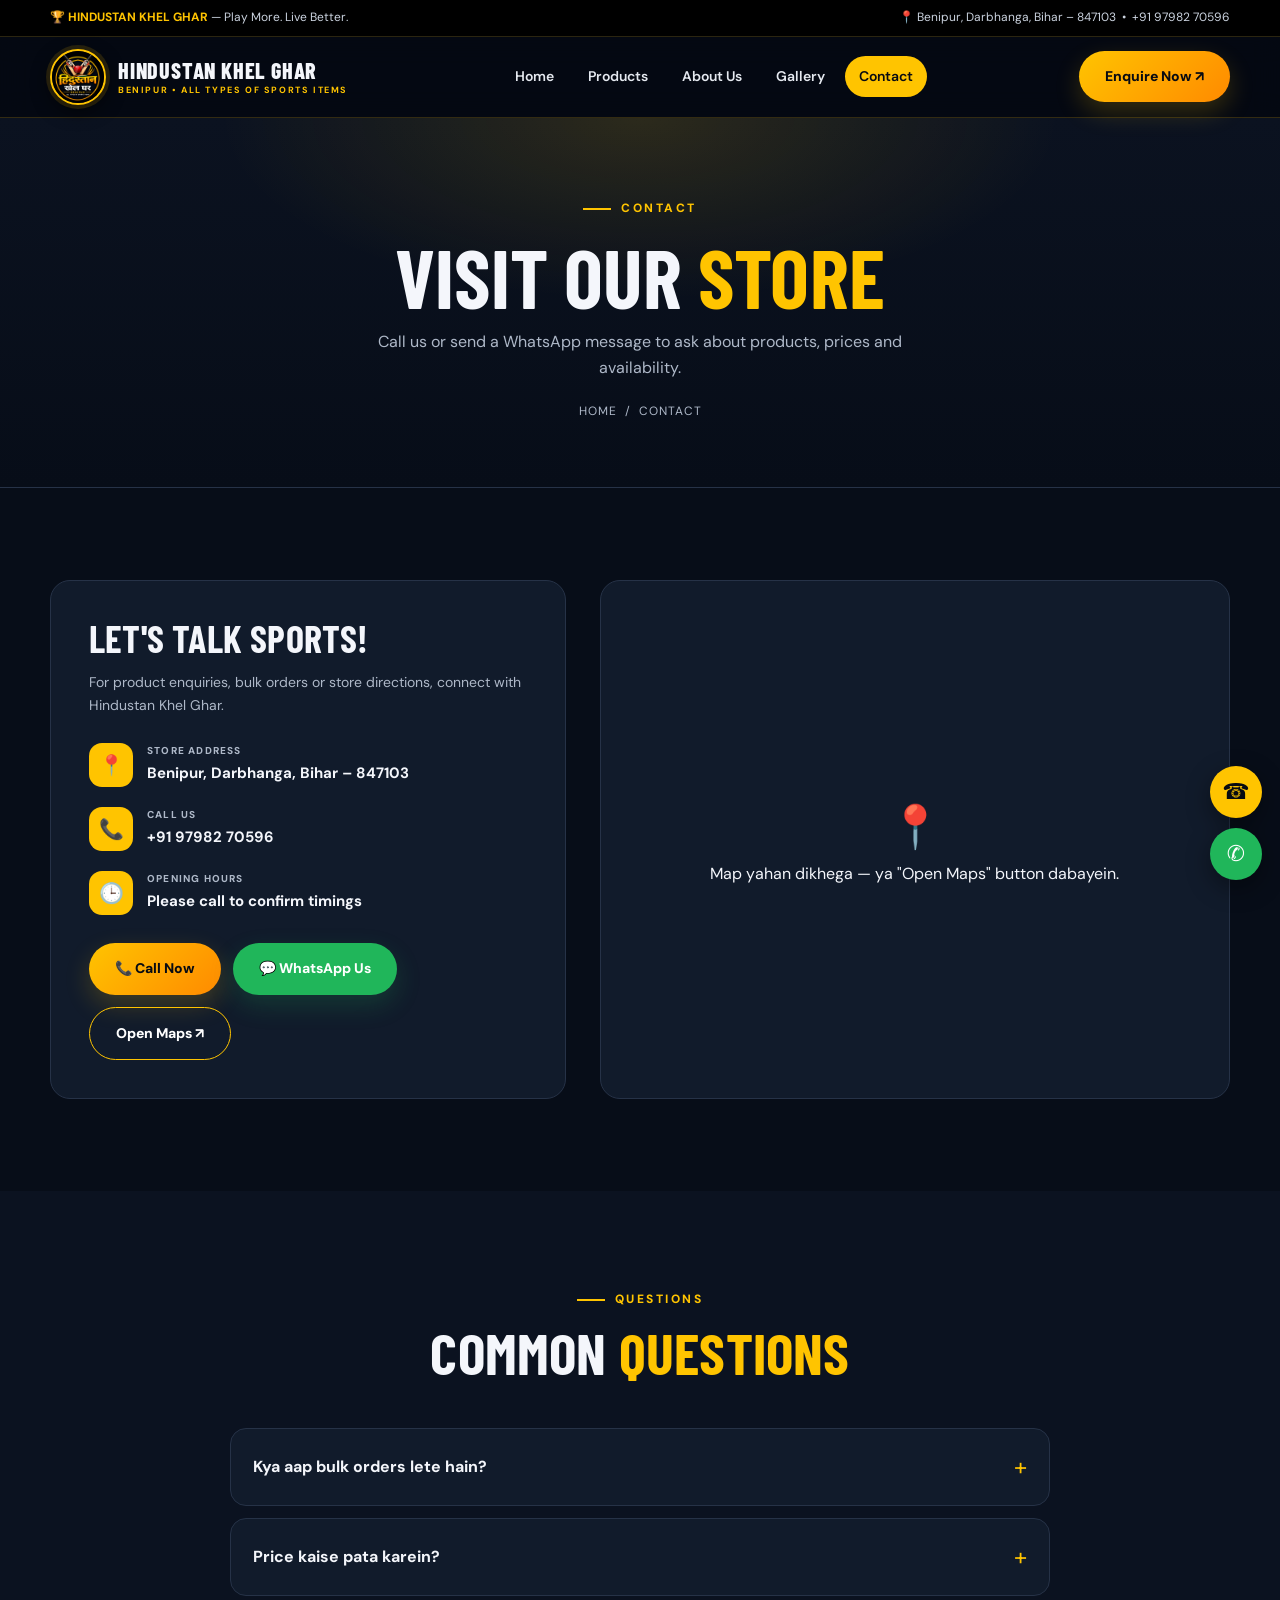
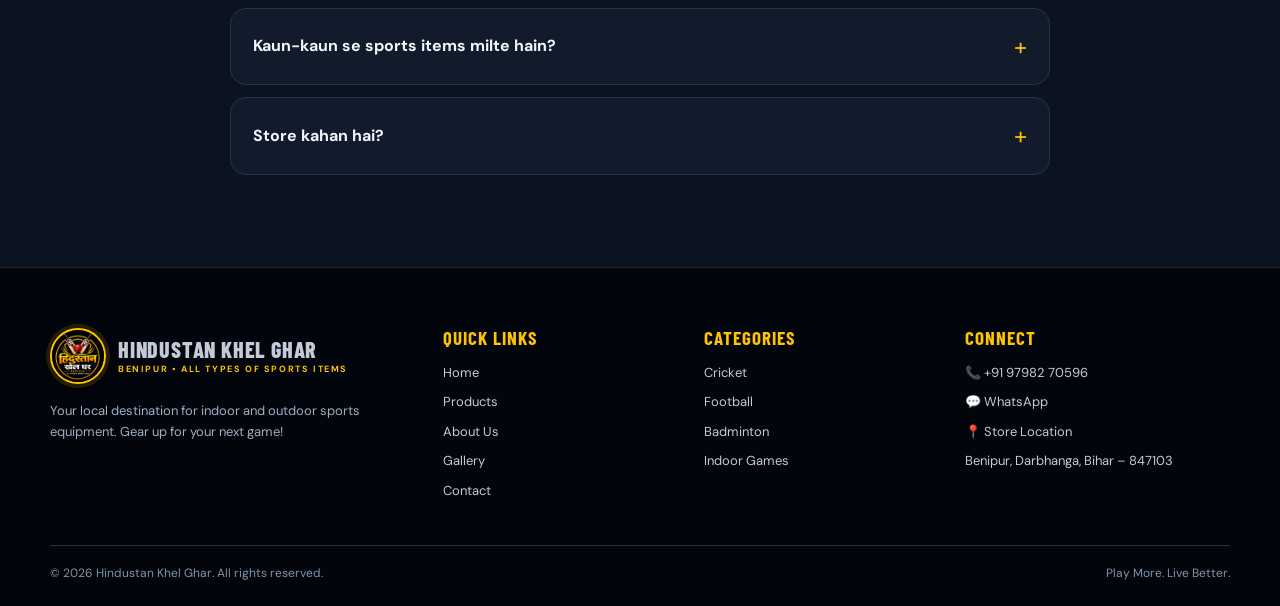
==== pages/contact.html @ 74d769e8 "first commit" ====
<!DOCTYPE html>
<html lang="en">
<head>
  <meta charset="UTF-8">
  <meta name="viewport" content="width=device-width, initial-scale=1.0">
  <meta name="theme-color" content="#050914">
  <title>Contact | Hindustan Khel Ghar Benipur</title>
  <meta name="description" content="Call or WhatsApp Hindustan Khel Ghar, Benipur, Darbhanga for product enquiries.">
  <link rel="icon" type="image/png" href="../assets/images/brand/favicon.png">
  <link rel="apple-touch-icon" href="../assets/images/brand/apple-touch-icon.png">
  <meta property="og:title" content="Contact | Hindustan Khel Ghar Benipur">
  <meta property="og:description" content="Call or WhatsApp Hindustan Khel Ghar, Benipur, Darbhanga for product enquiries.">
  <meta property="og:image" content="../assets/images/brand/logo.png">
  <link rel="preconnect" href="https://fonts.googleapis.com">
  <link rel="preconnect" href="https://fonts.gstatic.com" crossorigin>
  <link href="https://fonts.googleapis.com/css2?family=Barlow+Condensed:wght@600;700;800&family=DM+Sans:wght@400;500;600;700;800&display=swap" rel="stylesheet">
  <link rel="stylesheet" href="../assets/css/base.css">
  <link rel="stylesheet" href="../assets/css/layout.css">
  <link rel="stylesheet" href="../assets/css/components.css">
</head>
<body data-page="contact" data-root="../">
<main>
  <section class="page-banner"><div class="container">
    <span class="kicker">Contact</span>
    <h1>Visit Our <em>Store</em></h1>
    <p>Call us or send a WhatsApp message to ask about products, prices and availability.</p>
    <div class="crumbs"><a href="../index.html">Home</a> &nbsp;/&nbsp; Contact</div>
  </div></section>
  <section><div class="container"><div class="contact-grid">
    <div class="contact-info reveal"><h3>Let's Talk Sports!</h3>
      <p>For product enquiries, bulk orders or store directions, connect with Hindustan Khel Ghar.</p>
      <div class="contact-line"><span class="contact-icon">📍</span><div><small>Store Address</small><strong data-store="address"></strong></div></div>
      <div class="contact-line"><span class="contact-icon">📞</span><div><small>Call Us</small><strong data-store="phoneDisplay"></strong></div></div>
      <div class="contact-line"><span class="contact-icon">🕒</span><div><small>Opening Hours</small><strong data-store="hours"></strong></div></div>
      <div class="contact-actions"><a class="btn" href="#" data-call>📞 Call Now</a><a class="btn btn-wa" href="#" data-wa="Hello Hindustan Khel Ghar, I want to know about your sports products.">💬 WhatsApp Us</a><a class="btn-outline" href="#" data-map>Open Maps ↗</a></div>
    </div>
    <div class="map-box reveal"><div class="map-fallback"><div><div class="pin">📍</div><p>Map yahan dikhega — ya "Open Maps" button dabayein.</p></div></div>
      <iframe id="mapFrame" title="Store location map" loading="lazy" referrerpolicy="no-referrer-when-downgrade"></iframe></div>
  </div></section>

  <section class="bg-alt"><div class="container">
    <div class="section-head"><span class="kicker">Questions</span><h2>Common <em>Questions</em></h2></div>
    <div class="faq">
      <details><summary>Kya aap bulk orders lete hain?</summary><p>Haan, schools, teams aur academies ke liye bulk enquiry welcome hai. Item list aur quantity WhatsApp par bhej dein.</p></details>
      <details><summary>Price kaise pata karein?</summary><p>Products par "Price on enquiry" likha hai. Enquire button se seedha WhatsApp par puchh sakte hain ya call kar sakte hain.</p></details>
      <details><summary>Kaun-kaun se sports items milte hain?</summary><p>Cricket, football, badminton, basketball, volleyball, table tennis, indoor games aur fitness accessories — "All types of sports items".</p></details>
      <details><summary>Store kahan hai?</summary><p>Benipur, Darbhanga, Bihar – 847103.</p></details>
    </div>
  </div></section>
</main>
  <script src="../assets/js/config.js"></script>
  <script src="../assets/js/data.js"></script>
  <script src="../assets/js/main.js"></script>
</body>
</html>
---- assets/css/base.css ----
/* ==========================================================
   Hindustan Khel Ghar — base.css
   Design tokens, reset, typography
   ========================================================== */
:root{
  --bg:#070d18;
  --bg-2:#0b1220;
  --surface:#111b2b;
  --surface-2:#16233a;
  --line:#263247;
  --gold:#ffc400;
  --gold-2:#ff8a00;
  --gold-soft:#ffd84d;
  --text:#f4f6fb;
  --muted:#aeb8c8;
  --green:#20b65a;
  --radius:20px;
  --shadow:0 18px 50px rgba(0,0,0,.35);
  --font-head:"Barlow Condensed",system-ui,sans-serif;
  --font-body:"DM Sans",system-ui,sans-serif;
  --container:1180px;
}
*{box-sizing:border-box;margin:0;padding:0}
html{scroll-behavior:smooth;-webkit-text-size-adjust:100%}
body{font-family:var(--font-body);background:var(--bg);color:var(--text);line-height:1.65;overflow-x:hidden}
img{max-width:100%;display:block}
a{color:inherit;text-decoration:none}
button{font:inherit;cursor:pointer;border:0;background:none;color:inherit}
h1,h2,h3,h4{font-family:var(--font-head);line-height:1.05;text-transform:uppercase;letter-spacing:.2px}
.container{width:min(var(--container),calc(100% - 40px));margin-inline:auto}
section{padding:92px 0;position:relative}
.sr-only{position:absolute;width:1px;height:1px;overflow:hidden;clip:rect(0 0 0 0);white-space:nowrap}
:focus-visible{outline:2px solid var(--gold);outline-offset:3px;border-radius:6px}

.kicker{display:inline-flex;align-items:center;gap:10px;color:var(--gold);font-size:12px;letter-spacing:2.5px;font-weight:800;text-transform:uppercase}
.kicker::before{content:"";width:28px;height:2px;background:var(--gold)}
.section-head{text-align:center;max-width:680px;margin:0 auto 46px}
.section-head h2{font-size:clamp(38px,5.2vw,58px);margin:12px 0 14px}
.section-head h2 em{font-style:normal;color:var(--gold)}
.section-head p{color:var(--muted);font-size:15px}

/* reveal on scroll */
.reveal{opacity:0;transform:translateY(26px);transition:opacity .7s ease,transform .7s ease}
.reveal.in{opacity:1;transform:none}
@media (prefers-reduced-motion:reduce){
  html{scroll-behavior:auto}
  .reveal{opacity:1;transform:none;transition:none}
  *{animation:none!important}
}
@media(max-width:680px){
  .container{width:calc(100% - 30px)}
  section{padding:66px 0}
}

/* prevent decorative elements (rotated marquee, offset frames) from causing sideways scroll */
main{overflow-x:clip}
html{overflow-x:clip}
---- assets/css/layout.css ----
/* ==========================================================
   layout.css — topbar, header/nav, footer, floating buttons
   ========================================================== */
.topbar{background:#000;border-bottom:1px solid #2b2510;font-size:12px;color:#cbd3df;padding:8px 0}
.topbar .container{display:flex;justify-content:space-between;gap:14px;flex-wrap:wrap}
.topbar strong{color:var(--gold)}
.topbar a:hover{color:var(--gold)}

.site-header{position:sticky;top:0;z-index:80;background:rgba(5,9,18,.88);backdrop-filter:blur(14px);-webkit-backdrop-filter:blur(14px);border-bottom:1px solid #332b12;transition:box-shadow .3s}
.site-header.scrolled{box-shadow:0 10px 30px rgba(0,0,0,.5)}
.nav{height:80px;display:flex;align-items:center;justify-content:space-between;gap:24px}
.brand{display:flex;align-items:center;gap:12px;font-family:var(--font-head);font-weight:800;font-size:22px;letter-spacing:.8px;text-transform:uppercase;line-height:1}
.brand img{width:56px;height:56px;border-radius:50%;border:2px solid var(--gold);box-shadow:0 0 0 4px #ffc40022,0 6px 18px #000a}
.brand small{display:block;margin-top:5px;font-family:var(--font-body);font-size:9px;font-weight:700;letter-spacing:1.6px;color:var(--gold)}
.nav-links{display:flex;align-items:center;gap:6px;font-size:14px;font-weight:600}
.nav-links a{position:relative;padding:9px 14px;border-radius:999px;color:#e5e9f0;transition:.2s}
.nav-links a:hover{color:var(--gold)}
.nav-links a.active{color:#080b12;background:var(--gold)}
.menu-btn{display:none;width:44px;height:44px;border-radius:12px;border:1px solid #3a3115;color:var(--gold);font-size:22px}

/* buttons */
.btn,.btn-outline{display:inline-flex;align-items:center;justify-content:center;gap:9px;border-radius:999px;font-weight:800;font-size:14px;padding:14px 26px;transition:.25s;white-space:nowrap}
.btn{background:linear-gradient(135deg,var(--gold),var(--gold-2));color:#080b12;box-shadow:0 10px 26px #ffc40033}
.btn:hover{transform:translateY(-3px);box-shadow:0 16px 34px #ffc40055}
.btn-outline{border:1.5px solid var(--gold);color:#fff}
.btn-outline:hover{background:var(--gold);color:#080b12;transform:translateY(-3px)}
.btn-wa{background:var(--green);color:#fff;box-shadow:0 10px 26px #20b65a33}
.btn-wa:hover{box-shadow:0 16px 34px #20b65a55}

/* page banner (inner pages) */
.page-banner{padding:74px 0 66px;text-align:center;background:
  radial-gradient(600px 260px at 50% 0,#ffc40022,transparent 70%),
  linear-gradient(180deg,#0b1220,var(--bg));border-bottom:1px solid var(--line)}
.page-banner h1{font-size:clamp(46px,7vw,82px);margin:14px 0 10px}
.page-banner h1 em{font-style:normal;color:var(--gold)}
.page-banner p{color:var(--muted);max-width:560px;margin:auto}
.crumbs{margin-top:20px;font-size:12px;color:var(--muted);letter-spacing:1px;text-transform:uppercase}
.crumbs a:hover{color:var(--gold)}

/* footer */
.site-footer{background:#02050b;border-top:1px solid #2b2510;padding:60px 0 22px;color:#c3cbd8}
.footer-main{display:grid;grid-template-columns:1.6fr 1fr 1fr 1.2fr;gap:40px;padding-bottom:36px}
.footer-brand p{font-size:13px;color:#9eafc3;margin-top:16px;max-width:340px}
.site-footer h4{color:var(--gold);font-size:19px;margin-bottom:14px;letter-spacing:1px}
.site-footer li{list-style:none}
.site-footer li a,.footer-contact a,.footer-contact span{display:block;font-size:13px;color:#c3cbd8;margin:8px 0;transition:.2s}
.site-footer li a:hover,.footer-contact a:hover{color:var(--gold);padding-left:4px}
.copyright{border-top:1px solid #293142;padding-top:18px;display:flex;justify-content:space-between;gap:14px;flex-wrap:wrap;font-size:12px;color:#8294aa}

/* floating actions */
.float-actions{position:fixed;right:18px;bottom:20px;z-index:90;display:flex;flex-direction:column;gap:10px}
.float-actions a{width:52px;height:52px;border-radius:50%;display:grid;place-items:center;font-size:22px;box-shadow:0 8px 24px #0006;transition:.25s}
.float-actions a:hover{transform:scale(1.1)}
.float-call{background:var(--gold);color:#080b12}
.float-wa{background:var(--green);color:#fff}
.to-top{position:fixed;left:18px;bottom:20px;z-index:90;width:46px;height:46px;border-radius:50%;background:var(--surface);border:1px solid var(--line);color:var(--gold);font-size:18px;opacity:0;pointer-events:none;transition:.3s}
.to-top.show{opacity:1;pointer-events:auto}

.toast{position:fixed;left:50%;bottom:26px;transform:translate(-50%,20px);opacity:0;background:var(--gold);color:#080b12;padding:12px 20px;border-radius:30px;font-size:13px;font-weight:700;z-index:120;transition:.25s;pointer-events:none}
.toast.show{opacity:1;transform:translate(-50%,0)}

@media(max-width:980px){.footer-main{grid-template-columns:1fr 1fr}}
@media(max-width:860px){
  .menu-btn{display:grid;place-items:center}
  .nav{height:70px}
  .brand{font-size:18px}.brand img{width:48px;height:48px}
  .nav-cta{display:none}
  .nav-links{display:none;position:absolute;left:0;right:0;top:100%;background:#080e19;padding:16px 20px 22px;border-bottom:1px solid #332b12;flex-direction:column;align-items:stretch;gap:4px;box-shadow:0 20px 30px #0008}
  .nav-links.open{display:flex}
  .nav-links a{padding:13px 14px}
}
@media(max-width:680px){
  .topbar .container{justify-content:center;text-align:center}
  .topbar .container>span:last-child{display:none}
  .footer-main{grid-template-columns:1fr;gap:28px}
  .copyright{justify-content:center;text-align:center}
}
---- assets/css/components.css ----
/* ==========================================================
   components.css — hero, cards, grids, forms, sections
   ========================================================== */

/* ---------- HERO ---------- */
.hero{position:relative;overflow:hidden;min-height:680px;display:flex;align-items:center;isolation:isolate;
  background:#050a14}
.hero-bg{position:absolute;inset:0;z-index:-3;background:url('../images/hero/stadium-animation.gif') center/cover no-repeat;filter:blur(3px) saturate(1.2);transform:scale(1.06);opacity:.75}
.hero::before{content:"";position:absolute;inset:0;z-index:-2;background:
  radial-gradient(700px 500px at 82% 45%,#ffc40026,transparent 65%),
  linear-gradient(100deg,rgba(2,6,14,.96) 0%,rgba(3,10,22,.84) 50%,rgba(3,10,22,.5) 100%)}
.hero::after{content:"";position:absolute;inset:auto 0 0 0;height:140px;z-index:-1;background:linear-gradient(0deg,var(--bg),transparent)}
.hero-grid{display:grid;grid-template-columns:1.15fr .85fr;gap:50px;align-items:center;padding:80px 0 100px}
.eyebrow{display:inline-flex;align-items:center;gap:10px;color:var(--gold-soft);text-transform:uppercase;letter-spacing:2.6px;font-size:12px;font-weight:800;padding:8px 16px;border:1px solid #ffc40044;border-radius:999px;background:#ffc4000d}
.hero h1{font-size:clamp(52px,7.4vw,98px);font-weight:800;letter-spacing:-.5px;margin:22px 0 20px;line-height:1.02}
.hero h1 span{background:linear-gradient(135deg,var(--gold),var(--gold-2));-webkit-background-clip:text;background-clip:text;color:transparent}
.hero p.lead{font-size:17px;color:#dbe3ee;max-width:540px;margin-bottom:32px}
.hero-actions{display:flex;gap:14px;flex-wrap:wrap}
.hero-tags{display:flex;gap:10px 24px;flex-wrap:wrap;margin-top:40px;font-size:13px;font-weight:600;color:#dce6f1}
.hero-tags span::before{content:"✓";color:var(--gold);margin-right:8px;font-weight:900}

.hero-visual{position:relative;display:grid;place-items:center}
.hero-ring{position:absolute;width:112%;aspect-ratio:1;border-radius:50%;border:1px dashed #ffc40055;animation:spin 40s linear infinite}
.hero-ring.r2{width:136%;border-color:#ffffff14;animation-duration:70s;animation-direction:reverse}
.hero-logo{width:min(400px,100%);border-radius:50%;box-shadow:0 0 0 6px #ffc4001f,0 0 90px #ffc40044,0 30px 60px #000a;animation:float 6s ease-in-out infinite}
.chip{position:absolute;display:grid;place-items:center;width:62px;height:62px;border-radius:50%;background:rgba(17,27,43,.92);border:1px solid #ffc40055;font-size:28px;box-shadow:0 12px 28px #0008;animation:float 5s ease-in-out infinite}
.chip.c1{top:2%;left:2%}.chip.c2{top:14%;right:-2%;animation-delay:-1.2s}.chip.c3{bottom:8%;left:-3%;animation-delay:-2.4s}.chip.c4{bottom:0;right:6%;animation-delay:-3.4s}
@keyframes float{0%,100%{transform:translateY(0)}50%{transform:translateY(-14px)}}
@keyframes spin{to{transform:rotate(360deg)}}

/* ---------- MARQUEE ---------- */
.marquee{background:linear-gradient(135deg,var(--gold),var(--gold-2));color:#080b12;overflow:hidden;padding:14px 0;transform:rotate(-.8deg);margin:-26px -10px 0;position:relative;z-index:5;box-shadow:0 12px 30px #0006}
.marquee-track{display:flex;gap:42px;width:max-content;animation:marquee 32s linear infinite;font-family:var(--font-head);font-size:26px;font-weight:800;text-transform:uppercase;letter-spacing:1.5px}
.marquee-track span::after{content:"✦";margin-left:42px;opacity:.6}
@keyframes marquee{to{transform:translateX(-50%)}}

/* ---------- TRUST / FEATURES ---------- */
.features{padding-top:110px}
.feature-grid{display:grid;grid-template-columns:repeat(4,1fr);gap:18px}
.feature{background:linear-gradient(180deg,var(--surface),var(--bg-2));border:1px solid var(--line);border-radius:var(--radius);padding:30px 24px;transition:.3s;position:relative;overflow:hidden}
.feature::before{content:"";position:absolute;top:0;left:0;width:100%;height:3px;background:linear-gradient(90deg,var(--gold),transparent);opacity:0;transition:.3s}
.feature:hover{transform:translateY(-6px);border-color:#ffc40066}
.feature:hover::before{opacity:1}
.feature .ico{width:54px;height:54px;border-radius:16px;background:#ffc40018;border:1px solid #ffc40044;display:grid;place-items:center;font-size:26px;margin-bottom:18px}
.feature h3{font-size:25px;margin-bottom:8px}
.feature p{font-size:13.5px;color:var(--muted)}

/* ---------- CATEGORIES ---------- */
.bg-alt{background:var(--bg-2)}
.category-grid{display:grid;grid-template-columns:repeat(4,1fr);gap:18px}
.category-card{position:relative;min-height:250px;border-radius:var(--radius);overflow:hidden;isolation:isolate;border:1px solid var(--line);box-shadow:var(--shadow);display:block;
  background:linear-gradient(135deg,#16233a,#0b1220)}
.category-card .emoji-bg{position:absolute;inset:0;z-index:-3;display:grid;place-items:center;font-size:92px;opacity:.25}
.category-card img{position:absolute;inset:0;width:100%;height:100%;object-fit:cover;z-index:-2;transition:transform .6s}
.category-card::after{content:"";position:absolute;inset:0;z-index:-1;background:linear-gradient(0deg,rgba(3,10,22,.96) 8%,rgba(3,10,22,.1) 80%)}
.category-card:hover img{transform:scale(1.1)}
.category-card:hover{border-color:var(--gold)}
.category-info{position:absolute;left:20px;right:16px;bottom:18px}
.category-info small{color:var(--gold-soft);font-size:10px;letter-spacing:1.6px;font-weight:800;text-transform:uppercase}
.category-info h3{font-size:30px;margin-top:4px}
.category-info .go{position:absolute;right:0;bottom:2px;width:36px;height:36px;border-radius:50%;background:var(--gold);color:#080b12;display:grid;place-items:center;font-weight:900;transition:.3s;opacity:0;transform:translateX(-8px)}
.category-card:hover .go{opacity:1;transform:none}

/* ---------- PRODUCTS ---------- */
.products-toolbar{display:flex;justify-content:center;gap:10px;flex-wrap:wrap;margin-bottom:34px}
.filter{border:1px solid #2b3850;background:var(--surface);color:#dce3ed;border-radius:999px;padding:10px 20px;font-size:13px;font-weight:700;transition:.2s}
.filter:hover,.filter.active{background:var(--gold);border-color:var(--gold);color:#080b12}
.product-grid{display:grid;grid-template-columns:repeat(4,1fr);gap:20px}
.product-card{border:1px solid var(--line);border-radius:18px;overflow:hidden;background:var(--surface);transition:.3s;display:flex;flex-direction:column}
.product-card:hover{transform:translateY(-7px);box-shadow:0 22px 44px #0008;border-color:#ffc40066}
.product-card.hide{display:none}
.product-image{height:200px;position:relative;overflow:hidden;background:linear-gradient(135deg,#16233a,#0b1220);display:grid;place-items:center}
.product-image .emoji-bg{font-size:70px;opacity:.5;position:absolute}
.product-image img{position:absolute;inset:0;width:100%;height:100%;object-fit:cover;transition:transform .5s}
.product-card:hover .product-image img{transform:scale(1.08)}
.product-badge{position:absolute;top:12px;left:12px;z-index:2;background:var(--gold);color:#080b12;font-size:10px;font-weight:800;letter-spacing:1px;padding:6px 11px;border-radius:20px;text-transform:uppercase}
.product-body{padding:18px;display:flex;flex-direction:column;flex:1}
.product-body small{color:var(--gold);font-size:10px;text-transform:uppercase;letter-spacing:1.4px;font-weight:800}
.product-body h3{font-size:24px;margin:6px 0}
.product-body p{font-size:13px;color:var(--muted);flex:1}
.product-foot{display:flex;align-items:center;justify-content:space-between;gap:8px;margin-top:16px;padding-top:14px;border-top:1px solid #29364b}
.product-foot span{font-size:12px;color:#8fa0b6;font-weight:700}
.mini-btn{background:var(--gold);color:#090d15;border-radius:30px;padding:9px 14px;font-size:12px;font-weight:800;transition:.2s}
.mini-btn:hover{background:var(--gold-2);transform:scale(1.05)}
.sample-note{text-align:center;margin-top:30px;font-size:12px;color:#7f8ea3}
.center-cta{text-align:center;margin-top:40px}

/* ---------- OFFER / CTA BAND ---------- */
.offer{padding:0;background:linear-gradient(135deg,var(--gold),var(--gold-2));color:#080b12;overflow:hidden}
.offer::before{content:"🏏";position:absolute;right:4%;top:50%;transform:translateY(-50%) rotate(12deg);font-size:230px;opacity:.12}
.offer-box{padding:66px 0;display:flex;align-items:center;justify-content:space-between;gap:34px;flex-wrap:wrap;position:relative}
.offer .kicker{color:#3c2c00}.offer .kicker::before{background:#3c2c00}
.offer h2{font-size:clamp(40px,5.4vw,66px);margin:12px 0}
.offer p{color:#30270e;font-size:15px}
.offer-note{display:inline-block;margin-top:12px;font-size:13px;font-weight:800;color:#3c2c00}
.offer-actions{display:flex;gap:12px;flex-wrap:wrap}
.offer .btn{background:#080d17;color:var(--gold);box-shadow:none}
.offer .btn:hover{background:#18243a}
.offer .btn-outline{border-color:#080d17;color:#080d17}
.offer .btn-outline:hover{background:#080d17;color:var(--gold)}

/* ---------- ABOUT ---------- */
.about-grid{display:grid;grid-template-columns:1fr 1fr;align-items:center;gap:60px}
.about-photo{position:relative}
.about-photo .frame{height:480px;border-radius:24px;overflow:hidden;border:1px solid var(--line);background:linear-gradient(135deg,#16233a,#0b1220);display:grid;place-items:center;position:relative}
.about-photo .frame .emoji-bg{font-size:120px;opacity:.3}
.about-photo img.main{position:absolute;inset:0;width:100%;height:100%;object-fit:cover}
.about-photo::before{content:"";position:absolute;inset:18px -18px -18px 18px;border:2px solid var(--gold);border-radius:24px;z-index:-1;opacity:.5}
.photo-label{position:absolute;right:-16px;bottom:28px;background:var(--gold);color:#080b12;padding:16px 24px;border-radius:16px;font-family:var(--font-head);font-size:24px;font-weight:800;text-transform:uppercase;box-shadow:var(--shadow)}
.about-copy h2{font-size:clamp(40px,5vw,60px);margin:12px 0 20px}
.about-copy h2 em{font-style:normal;color:var(--gold)}
.about-copy p{font-size:15px;color:var(--muted);margin-bottom:16px}
.benefits{display:grid;grid-template-columns:1fr 1fr;gap:14px;margin-top:26px}
.benefit{display:flex;gap:11px;align-items:center;font-size:13.5px;font-weight:700}
.benefit i{font-style:normal;width:32px;height:32px;display:grid;place-items:center;border-radius:10px;background:var(--gold);color:#080b12;font-weight:900;flex:none}

/* ---------- STEPS ---------- */
.steps{display:grid;grid-template-columns:repeat(3,1fr);gap:22px;counter-reset:s}
.step{background:var(--surface);border:1px solid var(--line);border-radius:var(--radius);padding:34px 28px;position:relative;counter-increment:s}
.step::before{content:"0" counter(s);font-family:var(--font-head);font-size:64px;font-weight:800;color:#ffc4002e;position:absolute;top:14px;right:22px;line-height:1}
.step h3{font-size:26px;margin:6px 0 8px}
.step p{font-size:14px;color:var(--muted)}
.step .ico{font-size:34px}

/* ---------- GALLERY ---------- */
.gallery-grid{display:grid;grid-template-columns:repeat(4,1fr);grid-auto-rows:210px;gap:14px}
.g-item{border-radius:16px;overflow:hidden;position:relative;border:1px solid var(--line);background:linear-gradient(135deg,#16233a,#0b1220);display:grid;place-items:center;cursor:zoom-in}
.g-item .emoji-bg{font-size:64px;opacity:.35}
.g-item img{position:absolute;inset:0;width:100%;height:100%;object-fit:cover;transition:transform .6s}
.g-item:hover img{transform:scale(1.1)}
.g-item::after{content:"";position:absolute;inset:0;background:linear-gradient(0deg,rgba(3,10,22,.7),transparent 55%);opacity:0;transition:.3s}
.g-item:hover::after{opacity:1}
.g-item.tall{grid-row:span 2}.g-item.wide{grid-column:span 2}
.lightbox{position:fixed;inset:0;z-index:200;background:rgba(2,5,11,.94);display:none;place-items:center;padding:30px}
.lightbox.open{display:grid}
.lightbox img{max-height:86vh;max-width:min(1100px,100%);border-radius:14px}
.lightbox button{position:absolute;top:20px;right:24px;font-size:34px;color:#fff}

/* ---------- CONTACT ---------- */
.contact-grid{display:grid;grid-template-columns:.9fr 1.1fr;gap:34px}
.contact-info{background:var(--surface);border:1px solid var(--line);padding:38px;border-radius:var(--radius)}
.contact-info h3{font-size:38px;margin-bottom:12px}
.contact-info>p{color:var(--muted);font-size:14px;margin-bottom:26px}
.contact-line{display:flex;gap:14px;margin:20px 0;align-items:flex-start}
.contact-icon{width:44px;height:44px;flex:none;border-radius:13px;background:var(--gold);color:#080b12;display:grid;place-items:center;font-size:20px}
.contact-line small{display:block;color:var(--muted);font-size:10px;text-transform:uppercase;letter-spacing:1.2px;font-weight:800}
.contact-line strong{font-size:15px;overflow-wrap:anywhere}
.contact-actions{display:flex;gap:12px;flex-wrap:wrap;margin-top:28px}
.map-box{isolation:isolate;border:1px solid var(--line);border-radius:var(--radius);overflow:hidden;min-height:440px;background:var(--surface);position:relative}
.map-box iframe{width:100%;height:100%;min-height:440px;border:0;filter:invert(.92) hue-rotate(180deg) saturate(.7) contrast(.95)}
.map-fallback{position:absolute;inset:0;display:grid;place-items:center;text-align:center;padding:30px;z-index:-1}
.map-fallback .pin{font-size:42px}

.faq{max-width:820px;margin:0 auto;display:grid;gap:12px}
.faq details{background:var(--surface);border:1px solid var(--line);border-radius:16px;padding:0 22px;transition:.2s}
.faq details[open]{border-color:#ffc40066}
.faq summary{list-style:none;cursor:pointer;padding:18px 0;font-weight:700;display:flex;justify-content:space-between;gap:14px;align-items:center}
.faq summary::-webkit-details-marker{display:none}
.faq summary::after{content:"+";color:var(--gold);font-size:24px;font-weight:400;transition:.2s}
.faq details[open] summary::after{transform:rotate(45deg)}
.faq details p{padding-bottom:18px;font-size:14px;color:var(--muted)}

/* ---------- RESPONSIVE ---------- */
@media(max-width:1020px){
  .feature-grid,.category-grid,.product-grid{grid-template-columns:repeat(2,1fr)}
  .hero-grid{grid-template-columns:1fr;gap:20px;text-align:left}
  .hero-visual{max-width:360px;margin:20px auto 0}
  .about-grid,.contact-grid{grid-template-columns:1fr;gap:44px}
  .gallery-grid{grid-template-columns:repeat(3,1fr)}
  .steps{grid-template-columns:1fr}
}
@media(max-width:680px){
  .hero{min-height:0}
  .hero-grid{padding:56px 0 80px}
  .hero p.lead{font-size:15px}
  .feature-grid,.category-grid,.product-grid{gap:12px}
  .category-card{min-height:190px}
  .category-info h3{font-size:24px}
  .category-card .emoji-bg{font-size:60px}
  .product-image{height:150px}
  .product-body{padding:13px}
  .product-body h3{font-size:20px}
  .product-body p{font-size:12px}
  .product-foot{flex-direction:column;align-items:flex-start}
  .feature{padding:22px 16px}.feature h3{font-size:21px}
  .marquee-track{font-size:20px}
  .about-photo .frame{height:320px}
  .photo-label{right:8px;font-size:19px}
  .benefits{grid-template-columns:1fr}
  .gallery-grid{grid-template-columns:repeat(2,1fr);grid-auto-rows:150px}
  .contact-info{padding:26px}
  .offer::before{display:none}
  .chip{width:50px;height:50px;font-size:22px}
}
@media(max-width:400px){
  .category-grid,.product-grid,.feature-grid{grid-template-columns:1fr}
  .hero-actions .btn,.hero-actions .btn-outline{width:100%}
}
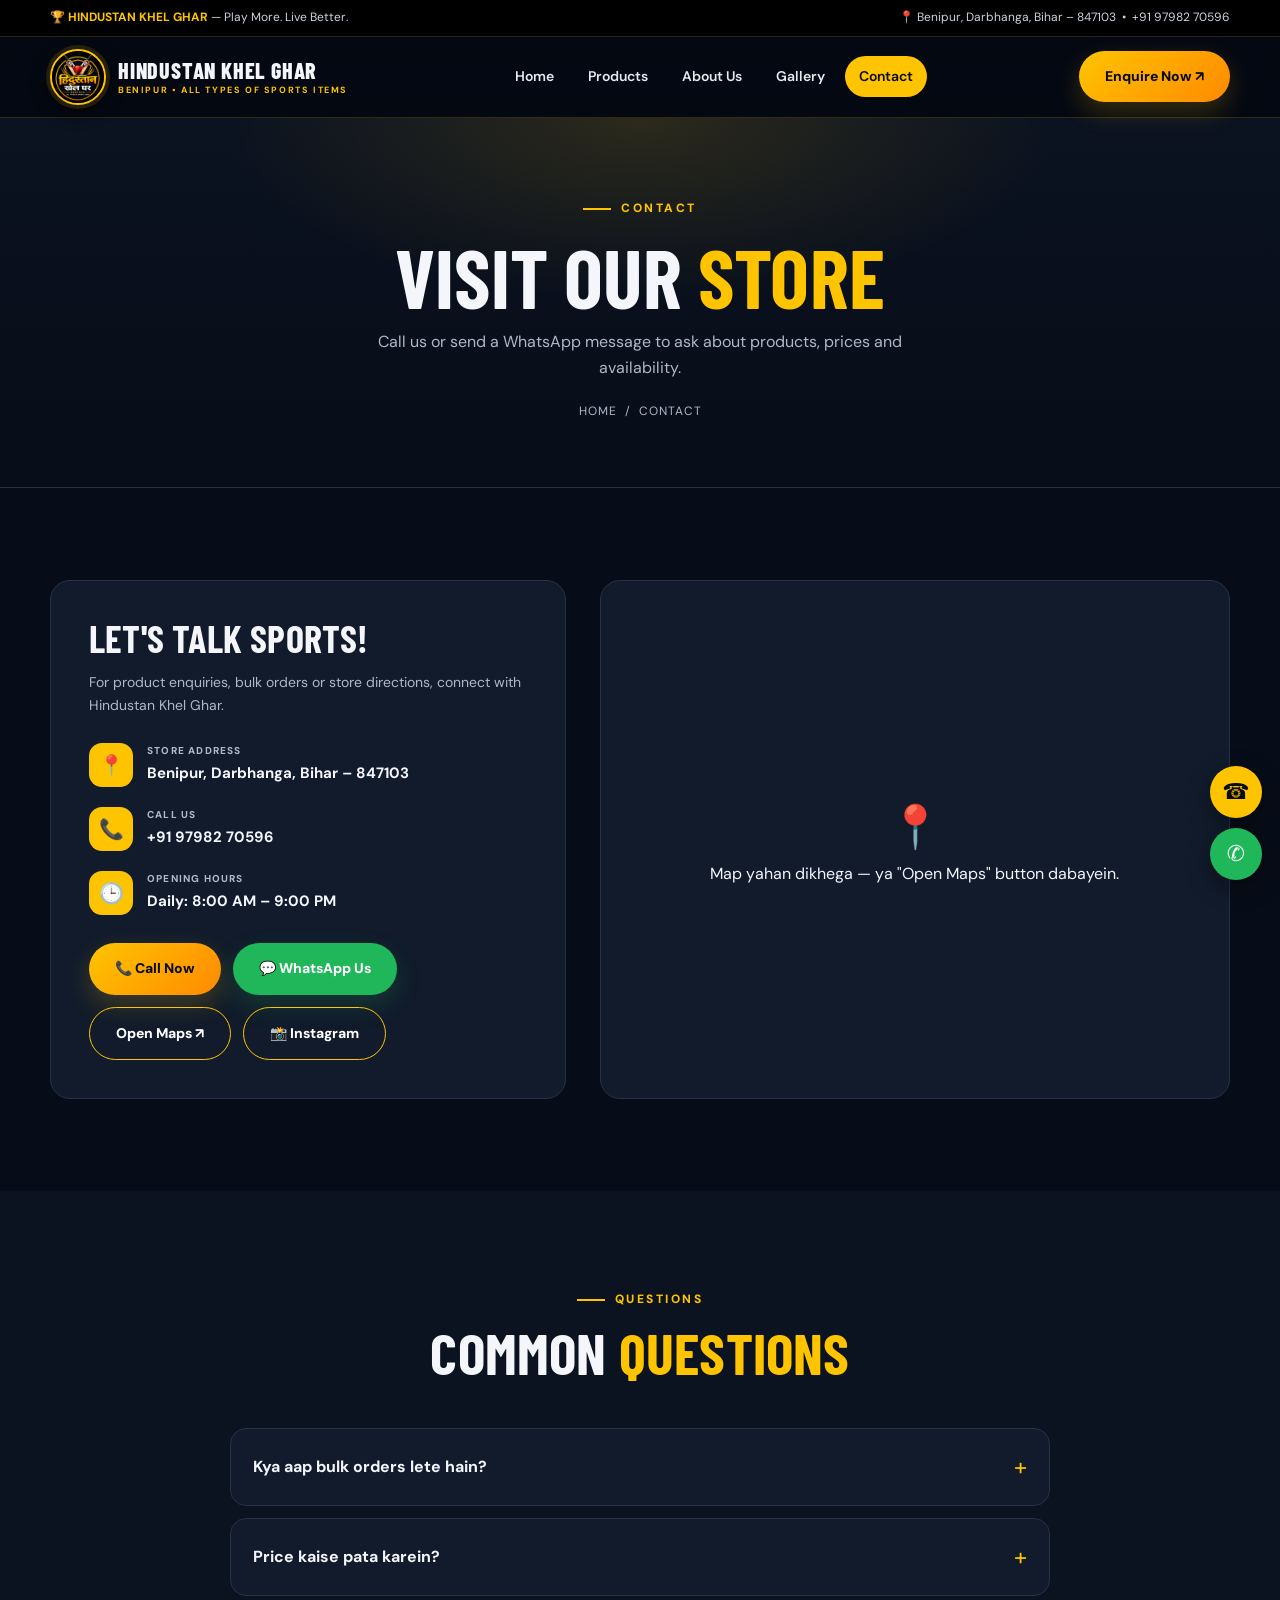
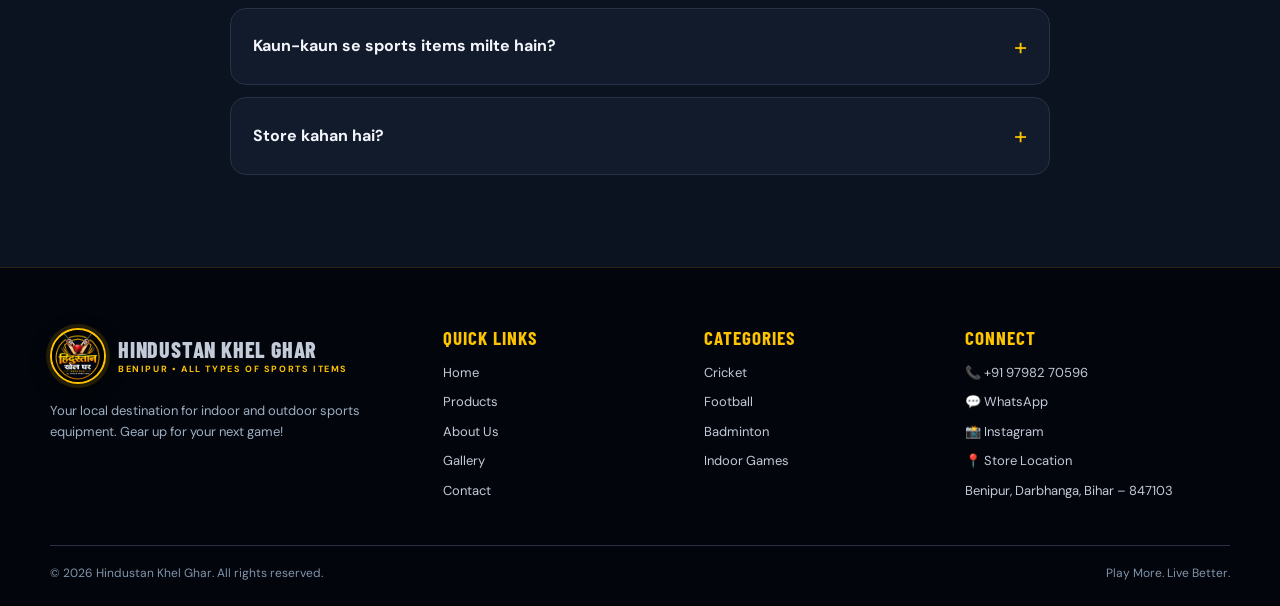
==== commit b24a9411: "instragram implimentation" ====
--- a/pages/contact.html
+++ b/pages/contact.html
@@ -32,7 +32,7 @@
       <div class="contact-line"><span class="contact-icon">📍</span><div><small>Store Address</small><strong data-store="address"></strong></div></div>
       <div class="contact-line"><span class="contact-icon">📞</span><div><small>Call Us</small><strong data-store="phoneDisplay"></strong></div></div>
       <div class="contact-line"><span class="contact-icon">🕒</span><div><small>Opening Hours</small><strong data-store="hours"></strong></div></div>
-      <div class="contact-actions"><a class="btn" href="#" data-call>📞 Call Now</a><a class="btn btn-wa" href="#" data-wa="Hello Hindustan Khel Ghar, I want to know about your sports products.">💬 WhatsApp Us</a><a class="btn-outline" href="#" data-map>Open Maps ↗</a></div>
+      <div class="contact-actions"><a class="btn" href="#" data-call>📞 Call Now</a><a class="btn btn-wa" href="#" data-wa="Hello Hindustan Khel Ghar, I want to know about your sports products.">💬 WhatsApp Us</a><a class="btn-outline" href="#" data-map>Open Maps ↗</a><a class="btn-outline" href="#" data-insta>📸 Instagram</a></div>
     </div>
     <div class="map-box reveal"><div class="map-fallback"><div><div class="pin">📍</div><p>Map yahan dikhega — ya "Open Maps" button dabayein.</p></div></div>
       <iframe id="mapFrame" title="Store location map" loading="lazy" referrerpolicy="no-referrer-when-downgrade"></iframe></div>
@@ -52,4 +52,4 @@
   <script src="../assets/js/data.js"></script>
   <script src="../assets/js/main.js"></script>
 </body>
-</html>
+</html>
--- a/assets/css/components.css
+++ b/assets/css/components.css
@@ -123,14 +123,14 @@
 .step .ico{font-size:34px}
 
 /* ---------- GALLERY ---------- */
-.gallery-grid{display:grid;grid-template-columns:repeat(4,1fr);grid-auto-rows:210px;gap:14px}
+.gallery-grid{display:grid;grid-template-columns:repeat(4,1fr);grid-auto-rows:210px;grid-auto-flow:dense;gap:14px}
 .g-item{border-radius:16px;overflow:hidden;position:relative;border:1px solid var(--line);background:linear-gradient(135deg,#16233a,#0b1220);display:grid;place-items:center;cursor:zoom-in}
 .g-item .emoji-bg{font-size:64px;opacity:.35}
 .g-item img{position:absolute;inset:0;width:100%;height:100%;object-fit:cover;transition:transform .6s}
 .g-item:hover img{transform:scale(1.1)}
 .g-item::after{content:"";position:absolute;inset:0;background:linear-gradient(0deg,rgba(3,10,22,.7),transparent 55%);opacity:0;transition:.3s}
 .g-item:hover::after{opacity:1}
-.g-item.tall{grid-row:span 2}.g-item.wide{grid-column:span 2}
+.g-item.tall{grid-row:span 2}.g-item.wide{grid-column:span 2}.g-item.big{grid-column:span 2;grid-row:span 2}
 .lightbox{position:fixed;inset:0;z-index:200;background:rgba(2,5,11,.94);display:none;place-items:center;padding:30px}
 .lightbox.open{display:grid}
 .lightbox img{max-height:86vh;max-width:min(1100px,100%);border-radius:14px}
@@ -166,7 +166,7 @@
   .hero-grid{grid-template-columns:1fr;gap:20px;text-align:left}
   .hero-visual{max-width:360px;margin:20px auto 0}
   .about-grid,.contact-grid{grid-template-columns:1fr;gap:44px}
-  .gallery-grid{grid-template-columns:repeat(3,1fr)}
+  .gallery-grid{grid-template-columns:repeat(2,1fr);grid-auto-rows:230px}
   .steps{grid-template-columns:1fr}
 }
 @media(max-width:680px){
